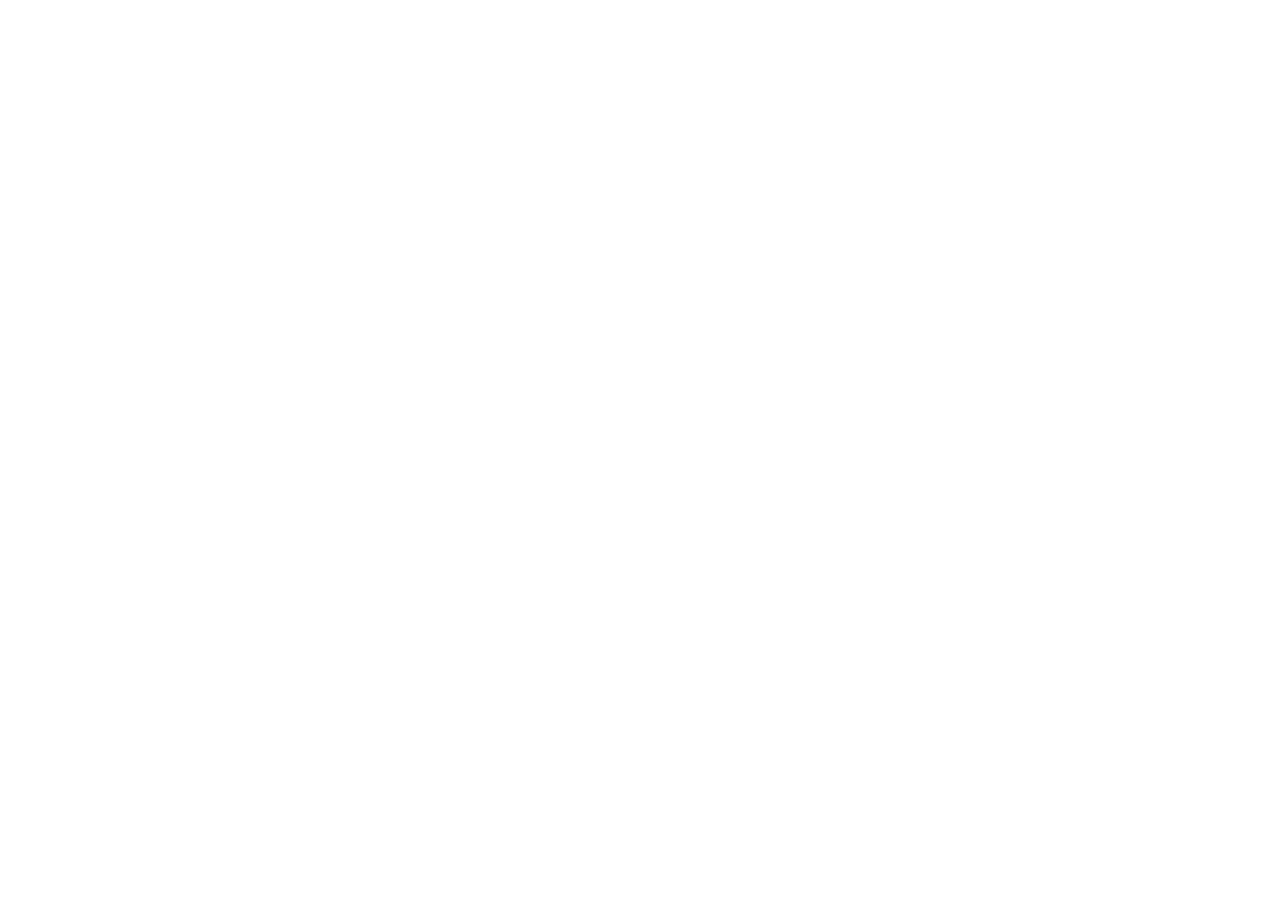
==== Front-end/html/index.html @ 6f75d322 "first commit" ====
<!DOCTYPE html>
<html lang="pt-br">
<head>
    <meta charset="UTF-8">
    <meta http-equiv="X-UA-Compatible" content="IE=edge">
    <meta name="viewport" content="width=device-width, initial-scale=1.0">
    <title>Generation Brasil - Atividade - Front-end</title>
</head>
<body>
    
</body>
</html>
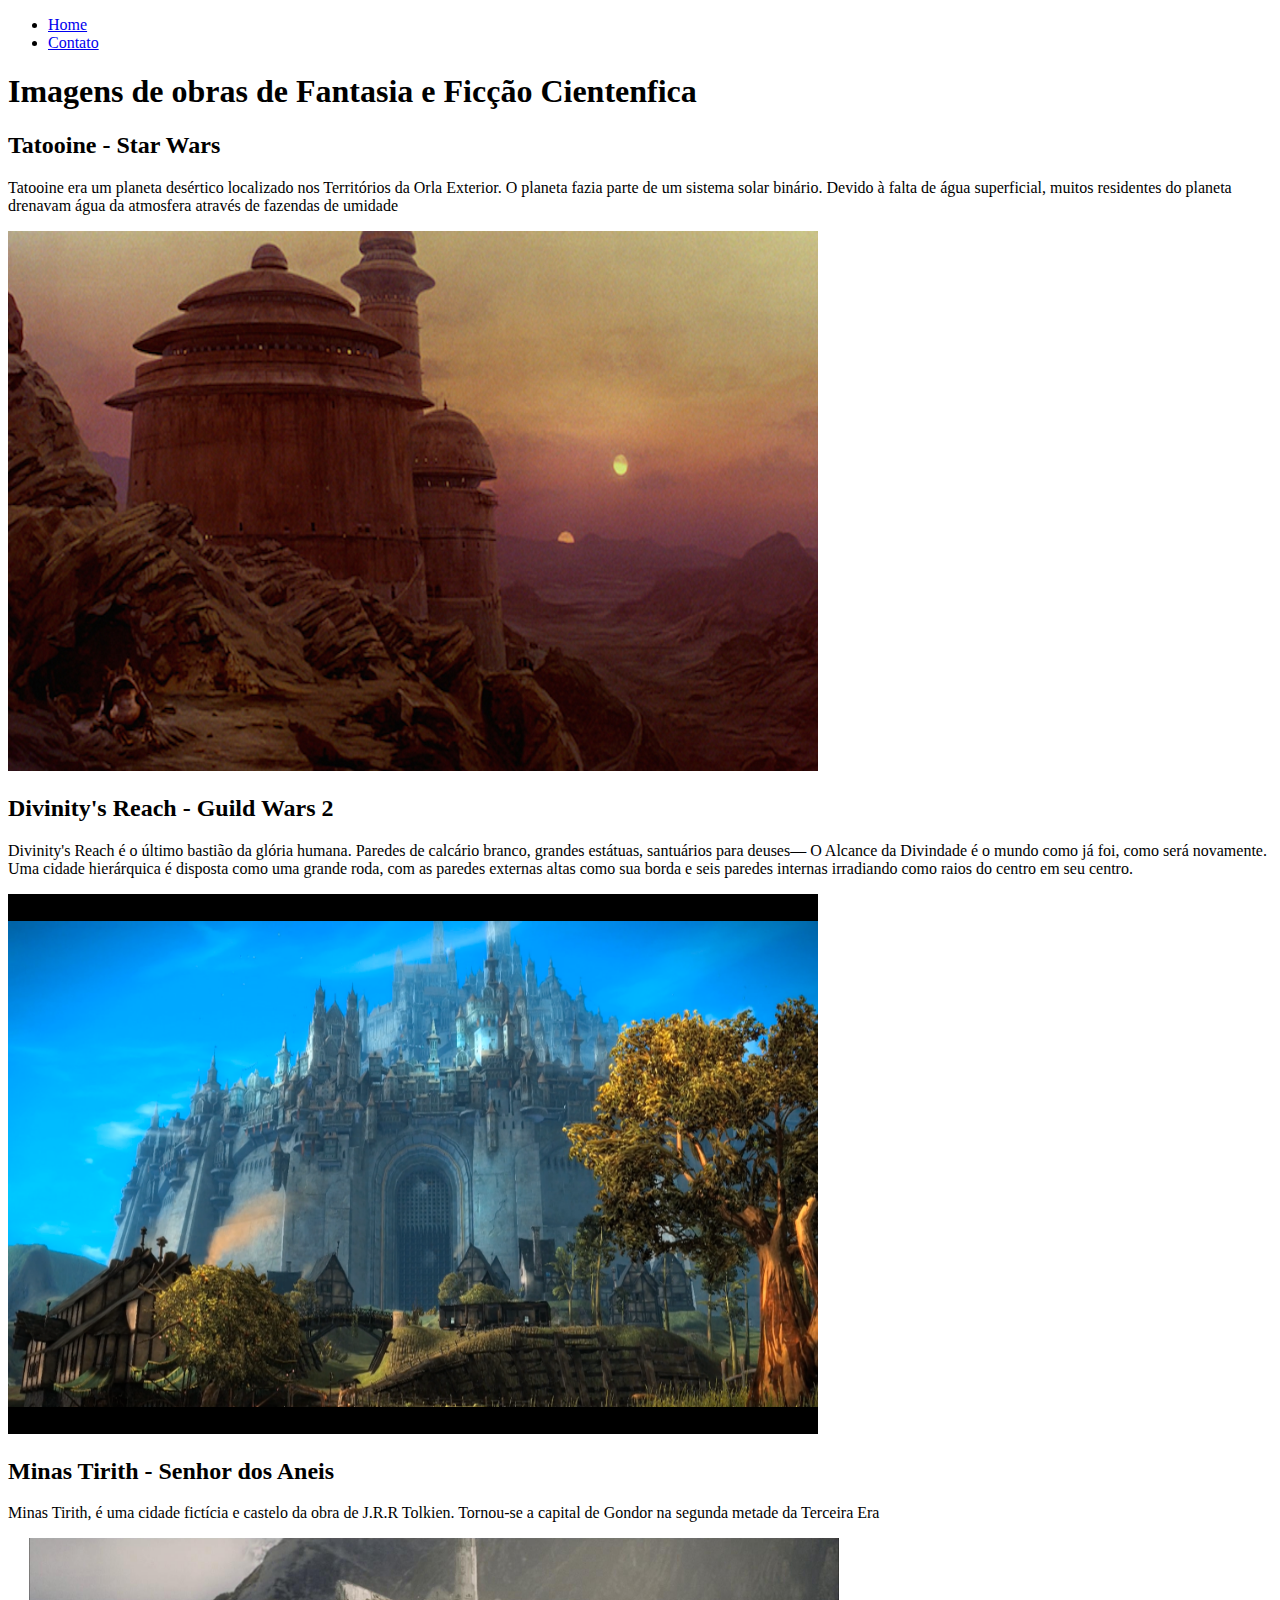
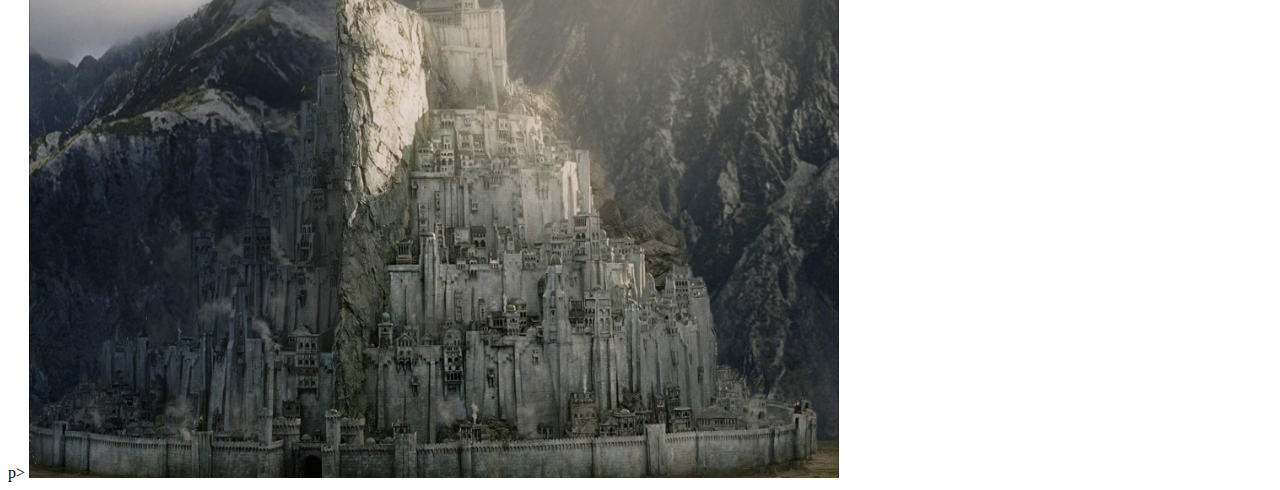
==== commit 40be1412: "Criando código HTML" ====
--- a/Front-end/html/index.html
+++ b/Front-end/html/index.html
@@ -1,12 +1,42 @@
 <!DOCTYPE html>
 <html lang="pt-br">
+
 <head>
     <meta charset="UTF-8">
     <meta http-equiv="X-UA-Compatible" content="IE=edge">
     <meta name="viewport" content="width=device-width, initial-scale=1.0">
-    <title>Generation Brasil - Atividade - Front-end</title>
+    <title>Generation Brasil - Atividade - Front-end - Home</title>
 </head>
+
 <body>
-    
+    <ul>
+        <li>
+            <a href="index.html">Home</a>
+        </li>
+        <li>
+            <a href="contato.html">Contato</a>
+        </li>
+    </ul>
+    <h1>Imagens de obras de Fantasia e Ficção Cientenfica</h1>
+
+    <h2>Tatooine - Star Wars</h2>
+    <p>Tatooine era um planeta desértico localizado nos Territórios da Orla Exterior. O planeta fazia parte de um
+        sistema solar binário. Devido à falta de água superficial, muitos residentes do planeta drenavam água da
+        atmosfera através de fazendas de umidade</p>
+    <img src="assets/img/Tatooine.png" alt="Por do sol com dois sol no planeta Tatooine" width="810" height="540">
+
+    <h2>Divinity's Reach - Guild Wars 2</h2>
+    <p>Divinity's Reach é o último bastião da glória humana. Paredes de calcário branco, grandes estátuas, santuários
+        para deuses— O Alcance da Divindade é o mundo como já foi, como será novamente. Uma cidade hierárquica é
+        disposta como uma grande roda, com as paredes externas altas como sua borda e seis paredes internas irradiando
+        como raios do centro em seu centro.</p>
+    <img src="assets/img/Divinity's_Reach.png" alt="Uma cidade alta rodeada de uma grande muralha" width="810"
+        height="540">
+
+    <h2>Minas Tirith - Senhor dos Aneis</h2>
+    <p>Minas Tirith, é uma cidade fictícia e castelo da obra de J.R.R Tolkien. Tornou-se a capital de Gondor na segunda metade da Terceira Era</p>p>
+    <img src="assets/img/Minas_Tirith.jpg" alt="Uma cidade com um castelo ao topo sercada por montanhas e uma muralha" width="810"
+    height="540">
 </body>
+
 </html>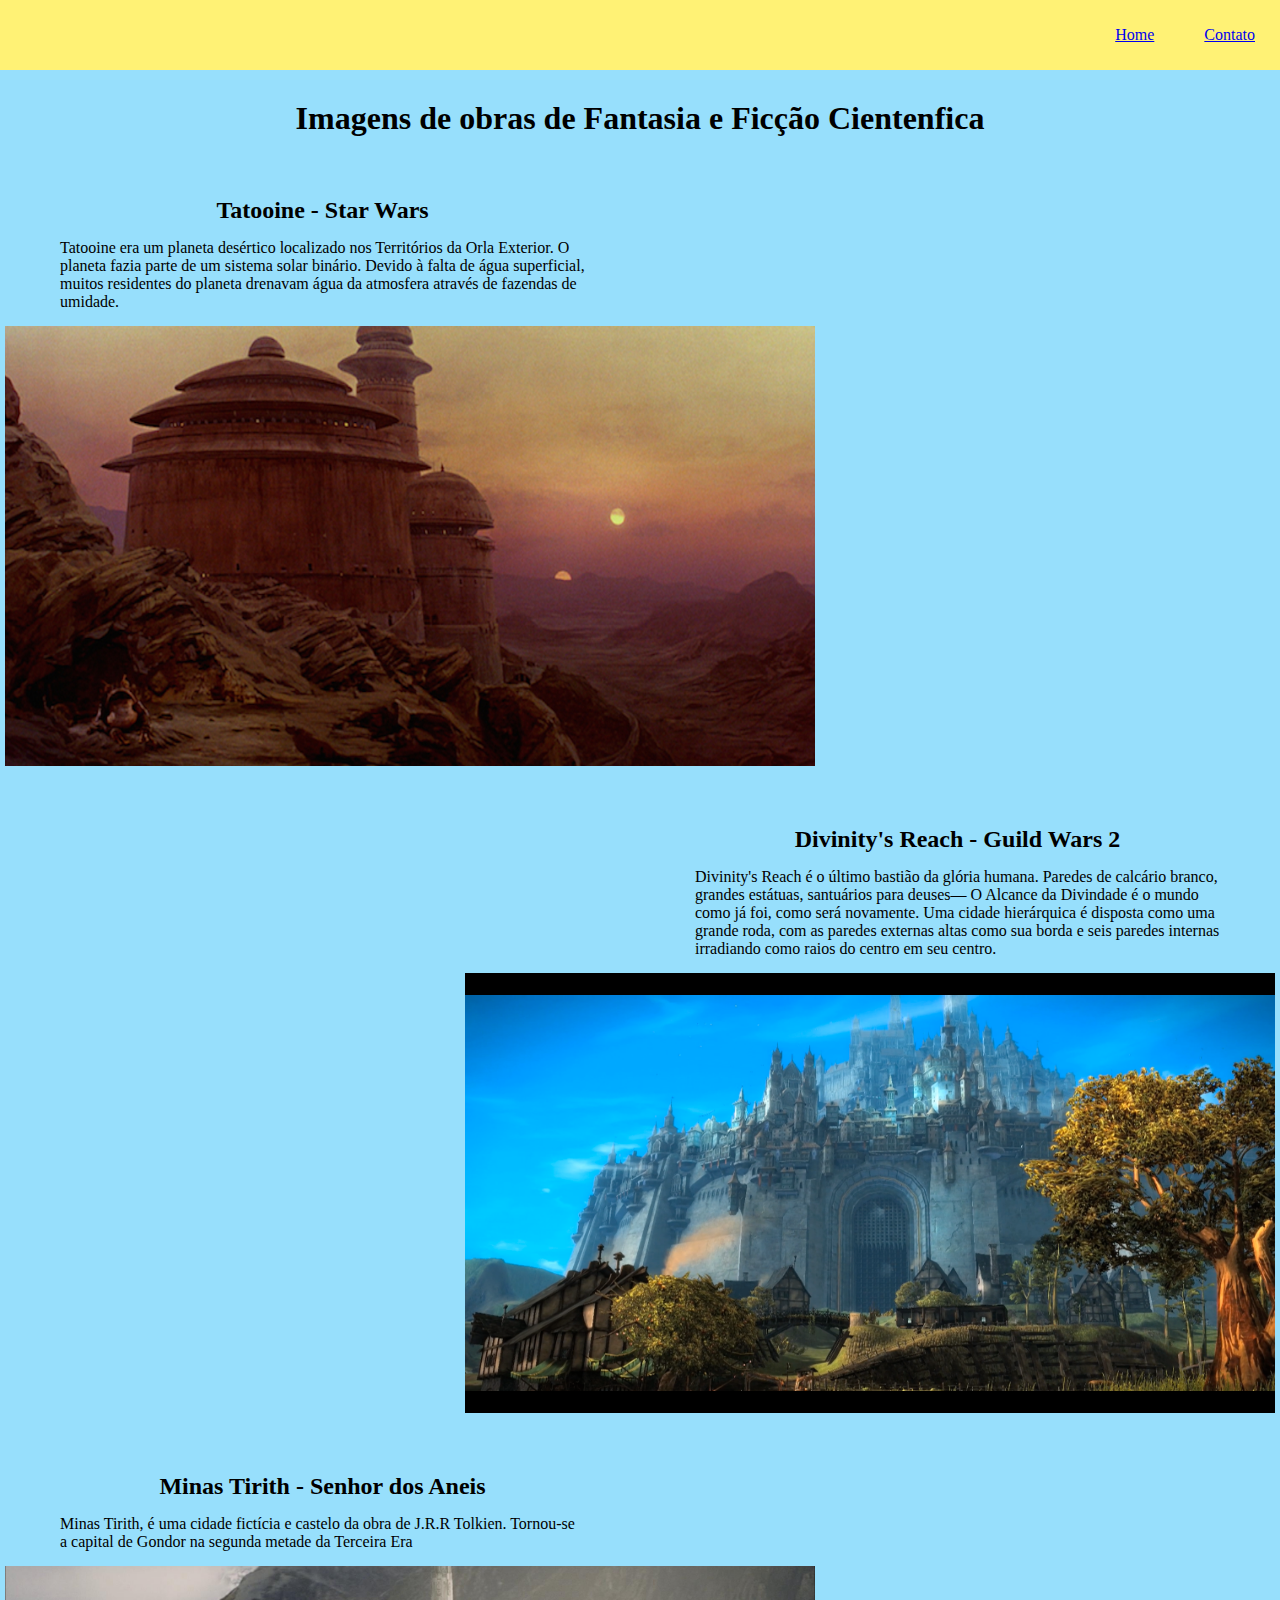
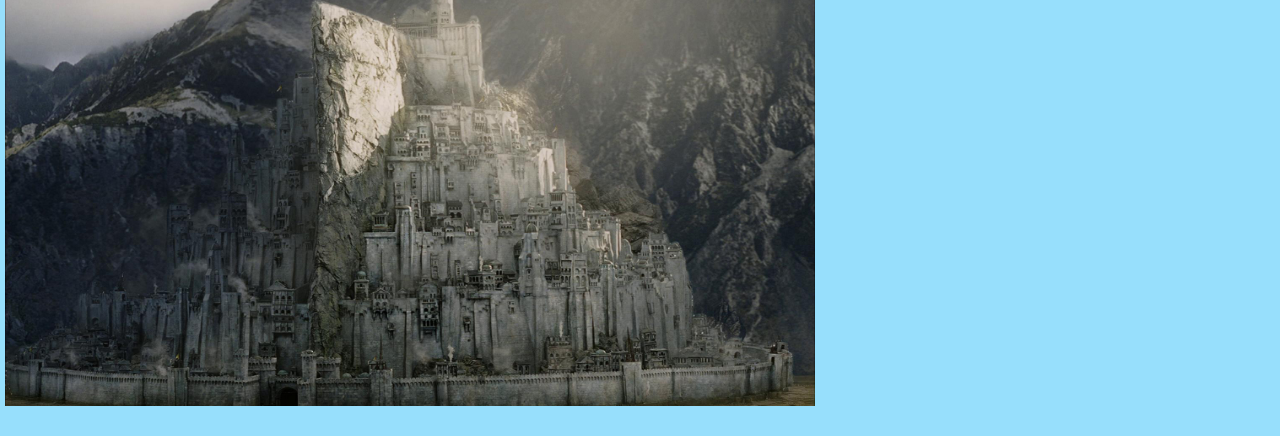
==== commit be0ff37f: "Inserindo o CSS" ====
--- a/Front-end/html/index.html
+++ b/Front-end/html/index.html
@@ -1,4 +1,5 @@
 <!DOCTYPE html>
+
 <html lang="pt-br">
 
 <head>
@@ -6,37 +7,60 @@
     <meta http-equiv="X-UA-Compatible" content="IE=edge">
     <meta name="viewport" content="width=device-width, initial-scale=1.0">
     <title>Generation Brasil - Atividade - Front-end - Home</title>
+    <link rel="stylesheet" href="assets/css/style.css">
 </head>
 
 <body>
-    <ul>
-        <li>
-            <a href="index.html">Home</a>
-        </li>
-        <li>
-            <a href="contato.html">Contato</a>
-        </li>
-    </ul>
-    <h1>Imagens de obras de Fantasia e Ficção Cientenfica</h1>
+    <header>
+        <ul>
+            <li>
+                <a href="index.html">Home</a>
+            </li>
+            <li>
+                <a href="contato.html">Contato</a>
+            </li>
+        </ul>
+    </header>
 
-    <h2>Tatooine - Star Wars</h2>
-    <p>Tatooine era um planeta desértico localizado nos Territórios da Orla Exterior. O planeta fazia parte de um
-        sistema solar binário. Devido à falta de água superficial, muitos residentes do planeta drenavam água da
-        atmosfera através de fazendas de umidade</p>
-    <img src="assets/img/Tatooine.png" alt="Por do sol com dois sol no planeta Tatooine" width="810" height="540">
+    <main>
+        <h1>Imagens de obras de Fantasia e Ficção Cientenfica</h1>
+        
+        <div>
+            <div class="texto">
+                <h2>Tatooine - Star Wars</h2>
+                <p>
+                    Tatooine era um planeta desértico localizado nos Territórios da Orla Exterior. O planeta fazia parte
+                    de um sistema solar binário. Devido à falta de água superficial, muitos residentes do planeta
+                    drenavam água da atmosfera através de fazendas de umidade.
+                </p>
+            </div>
+            <img src="assets/img/Tatooine.png" alt="Por do sol com dois sol no planeta Tatooine">
+        </div>
 
-    <h2>Divinity's Reach - Guild Wars 2</h2>
-    <p>Divinity's Reach é o último bastião da glória humana. Paredes de calcário branco, grandes estátuas, santuários
-        para deuses— O Alcance da Divindade é o mundo como já foi, como será novamente. Uma cidade hierárquica é
-        disposta como uma grande roda, com as paredes externas altas como sua borda e seis paredes internas irradiando
-        como raios do centro em seu centro.</p>
-    <img src="assets/img/Divinity's_Reach.png" alt="Uma cidade alta rodeada de uma grande muralha" width="810"
-        height="540">
+        <div class="inverter">
+            <div class="texto">
+                <h2>Divinity's Reach - Guild Wars 2</h2>
+                <p>
+                    Divinity's Reach é o último bastião da glória humana. Paredes de calcário branco, grandes estátuas,
+                    santuários para deuses— O Alcance da Divindade é o mundo como já foi, como será novamente. Uma
+                    cidade hierárquica é disposta como uma grande roda, com as paredes externas altas como sua borda e
+                    seis paredes internas irradiando como raios do centro em seu centro.
+                </p>
+            </div>
+            <img src="assets/img/Divinity's_Reach.png" alt="Uma cidade alta rodeada de uma grande muralha">
+        </div>
 
-    <h2>Minas Tirith - Senhor dos Aneis</h2>
-    <p>Minas Tirith, é uma cidade fictícia e castelo da obra de J.R.R Tolkien. Tornou-se a capital de Gondor na segunda metade da Terceira Era</p>p>
-    <img src="assets/img/Minas_Tirith.jpg" alt="Uma cidade com um castelo ao topo sercada por montanhas e uma muralha" width="810"
-    height="540">
+        <div>
+            <div class="texto">
+                <h2>Minas Tirith - Senhor dos Aneis</h2>
+                <p>
+                    Minas Tirith, é uma cidade fictícia e castelo da obra de J.R.R Tolkien. Tornou-se a capital de
+                    Gondor na segunda metade da Terceira Era
+                </p>
+            </div>
+            <img src="assets/img/Minas_Tirith.jpg" alt="Uma cidade com um castelo ao topo sercada por montanhas e uma muralha">
+        </div>
+    </main>
 </body>
 
 </html>--- a/Front-end/html/assets/css/style.css
+++ b/Front-end/html/assets/css/style.css
@@ -0,0 +1,125 @@
+* {
+    padding:0;
+    margin:0;
+    vertical-align:baseline;
+    list-style:none;
+    border:0
+    }
+/* CSS da pagina index */
+header {
+    background-color: #FFF275;
+}
+
+ul {
+    height: 70px;
+    display: flex;
+    flex-wrap: wrap;
+    justify-content: flex-end;
+    align-items: center;
+}
+
+li{
+    padding: 0px 25px;
+}
+
+main {
+    background-color: #97DFFC;
+}
+
+h1 {
+    text-align: center;
+    padding: 30px 0px;
+}
+
+div {
+    display: flex;
+    flex-wrap: wrap;
+    align-items: center;
+    margin: 0px;
+    padding: 30px 5px; 
+}
+
+div div{
+    flex-direction: column;
+    align-items: center;
+    width: 50%; 
+}
+
+.texto {
+    padding: 0px; 
+}
+
+div img {
+    width: 810px;
+    height: 440px;
+}
+
+p {
+    padding: 15px 55px;
+}
+
+.inverter {
+    flex-direction:row-reverse;
+}
+
+/* CSS da pagina contato*/
+
+.flex-container {
+    display: flex;
+    flex-wrap: wrap;
+    align-items: center;
+    margin: 0px;
+    padding: 0px;
+}
+
+.div-block {
+    width: 50%;
+    margin: 15px 0px;
+    justify-items: center;
+    padding: 30px 0px;
+}
+
+form {
+    display: flex;
+    flex-direction: column;
+    align-items: center;
+}
+
+label {
+    font-size: 20px;
+    padding: 15px 0 0;
+}
+
+input {
+    width: 97%;
+    height: 30px;
+    border: 3px solid black ;
+    border-radius: 10px;
+}
+
+textarea {
+    border: 3px solid black ;
+    border-radius: 10px;
+}
+
+button {
+    width: 130px;
+    height: 50px;
+    margin: 40px 0 0;
+    background-color: #DEE1E3;
+    border: 3px solid black ;
+    border-radius: 10px;
+ }
+
+ .form-conf {
+    width: 100%;
+    display: flex;
+    flex-direction: column;
+    align-items:flex-start;
+    margin: 0;
+ }
+
+.p-config {
+    font-size: 20px;
+    padding: 5px 0px 10px;    
+}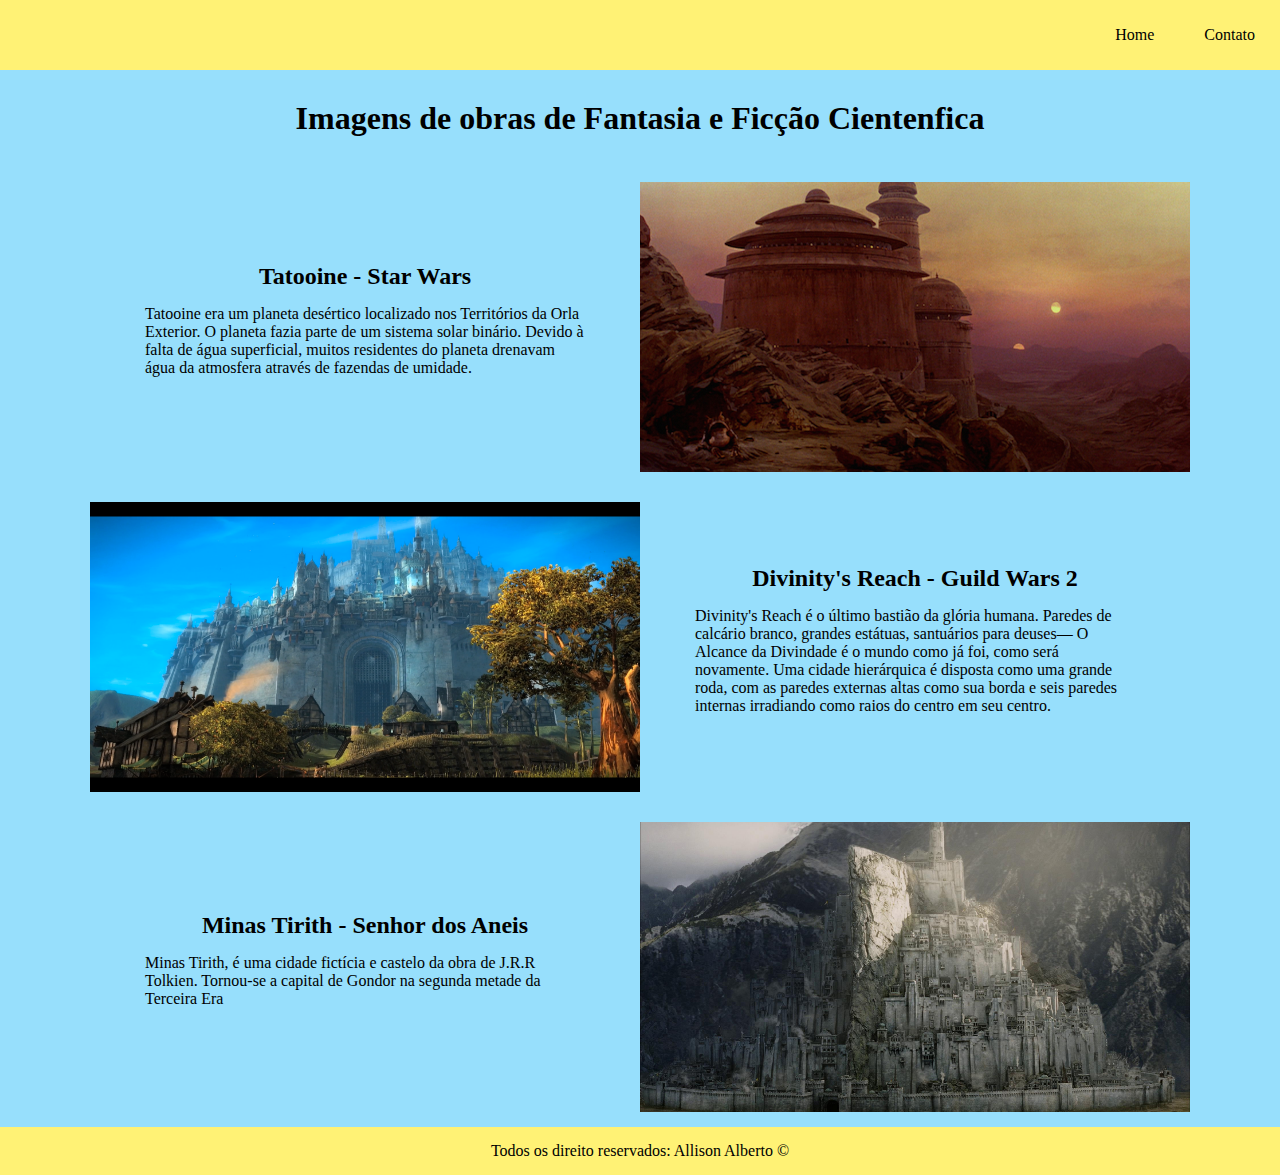
==== commit c5371d7a: "Adicionando o js" ====
--- a/Front-end/html/index.html
+++ b/Front-end/html/index.html
@@ -14,10 +14,10 @@
     <header>
         <ul>
             <li>
-                <a href="index.html">Home</a>
+                <a class="texto-menu" href="index.html">Home</a>
             </li>
             <li>
-                <a href="contato.html">Contato</a>
+                <a class="texto-menu" href="contato.html">Contato</a>
             </li>
         </ul>
     </header>
@@ -61,6 +61,12 @@
             <img src="assets/img/Minas_Tirith.jpg" alt="Uma cidade com um castelo ao topo sercada por montanhas e uma muralha">
         </div>
     </main>
+
+    <Footer>
+        <p class="centro">
+        Todos os direito reservados: Allison Alberto &copy;
+        </p>
+    </Footer>
 </body>
 
 </html>--- a/Front-end/html/assets/css/style.css
+++ b/Front-end/html/assets/css/style.css
@@ -8,6 +8,11 @@
 /* CSS da pagina index */
 header {
     background-color: #FFF275;
+}
+
+.texto-menu{
+    text-decoration: none;
+    color: black;
 }
 
 ul {
@@ -35,8 +40,9 @@
     display: flex;
     flex-wrap: wrap;
     align-items: center;
+    justify-content: center;
     margin: 0px;
-    padding: 30px 5px; 
+    padding: 15px 5px;
 }
 
 div div{
@@ -46,12 +52,13 @@
 }
 
 .texto {
-    padding: 0px; 
+    padding: 0px;
+    width: 550px; 
 }
 
 div img {
-    width: 810px;
-    height: 440px;
+    width: 550px;
+    height: 290px;
 }
 
 p {
@@ -122,4 +129,13 @@
 .p-config {
     font-size: 20px;
     padding: 5px 0px 10px;    
+}
+
+footer{
+    background-color: #FFF275;
+}
+
+.centro{
+    display: flex;
+    justify-content: center;
 }